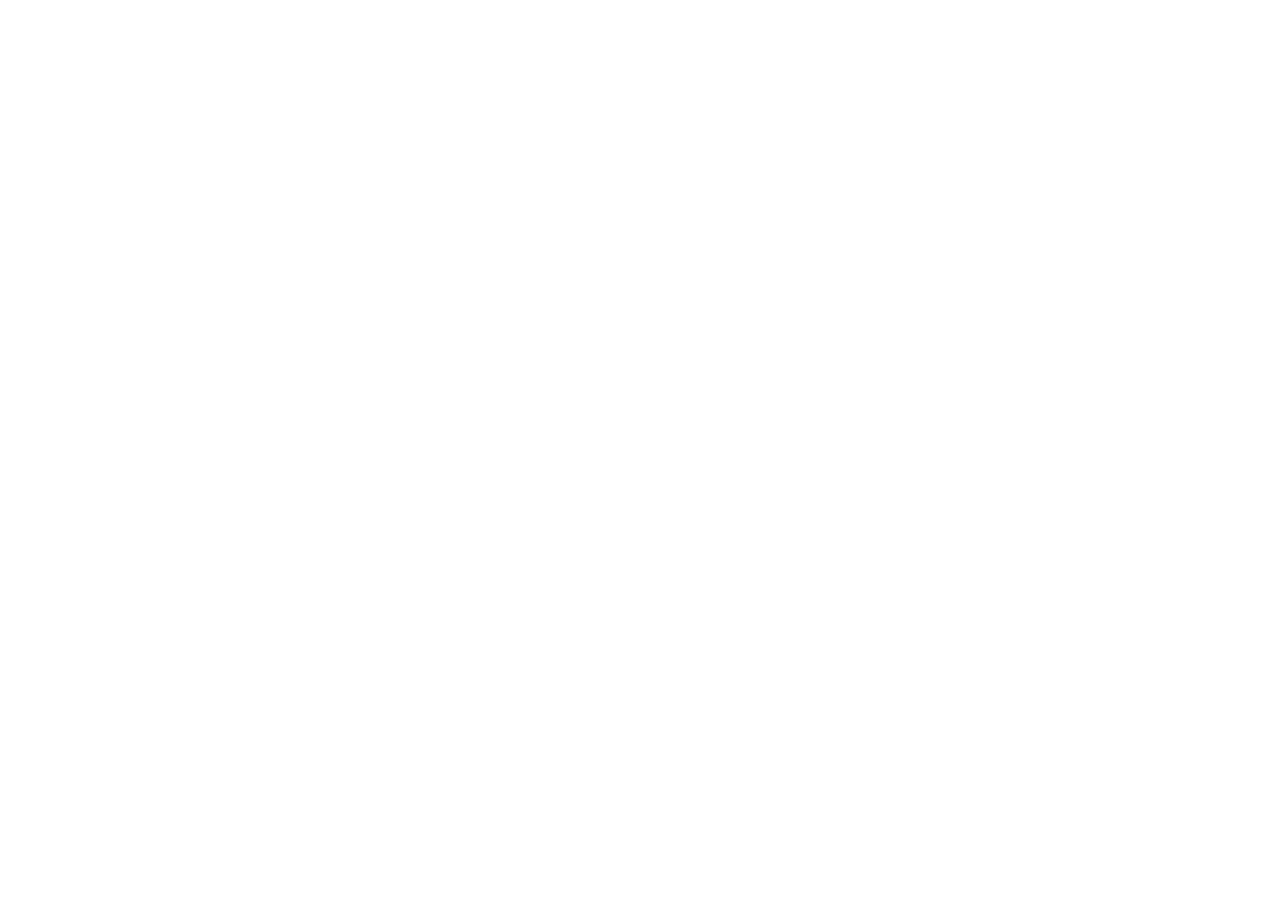
==== index.html @ 6d7f1789 "added favicon" ====
<html>
  <head>
  <link rel="stylesheet" href="style.css">
  <meta name="viewport" content="maximum-scale=1.0, user-scalable=no, shrink-to-fit=no">
  <link rel="icon" type="image/x-icon" href="/assets/favicon.ico">
  <title>Flappy Bird!</title>
  </head>
  
  <header>
	<div class="score-container">
		<div id="bestScore"></div>
		<div id="currentScore"></div>
		<div id="attempts"></div>
	</div>
  </header>

  <body>
	<canvas id="canvas">
    <script src="./flappy.js"></script>
  </canvas>
  </body>



  </html>
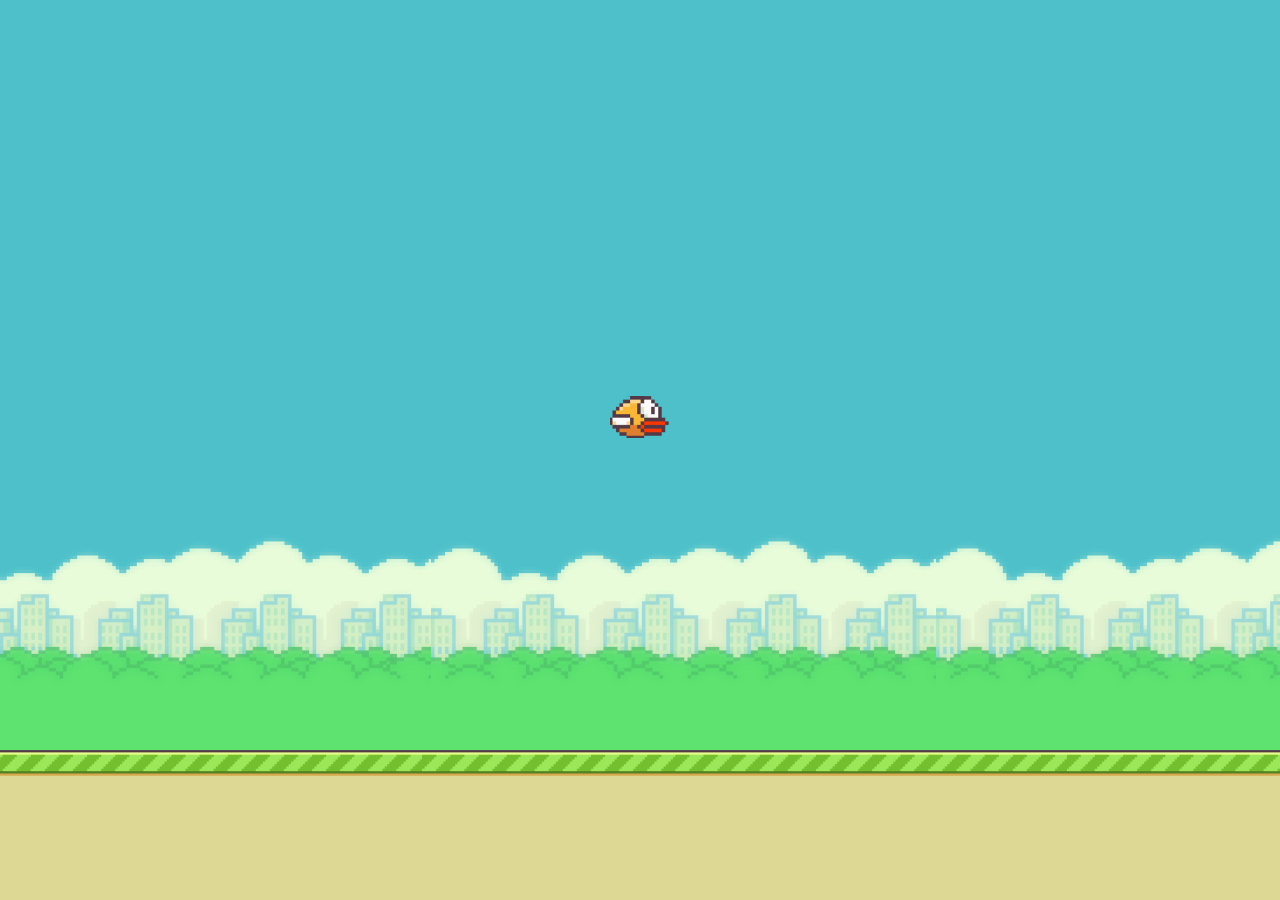
==== commit cd60950f: "rewrite!" ====
--- a/index.html
+++ b/index.html
@@ -1,25 +1,28 @@
-  <html>
-  <head>
+<!DOCTYPE html>
+   
+<html>
+<head>
   <link rel="stylesheet" href="style.css">
-  <meta name="viewport" content="maximum-scale=1.0, user-scalable=no, shrink-to-fit=no">
+  <meta name="viewport" content="maximum-scale=1.0, user-scalable=no" />
   <link rel="icon" type="image/x-icon" href="/assets/favicon.ico">
+
   <title>Flappy Bird!</title>
-  </head>
-  
-  <header>
-	<div class="score-container">
-		<div id="bestScore"></div>
-		<div id="currentScore"></div>
-		<div id="attempts"></div>
-	</div>
-  </header>
+</head>
 
-  <body>
-	<canvas id="canvas">
-    <script src="./flappy.js"></script>
+<!--<header>
+  <div class="score-container">
+  <div id="bestScore"></div>
+  <div id="currentScore"></div>
+  <div id="attempts"></div>
+</div>
+</header>-->
+
+<body>
+  <canvas id="canvas">
+    <script type="module" src="./main.js"></script>
   </canvas>
-  </body>
+</body>
 
 
 
-  </html>+</html>--- a/style.css
+++ b/style.css
@@ -0,0 +1,23 @@
+@import url('https://fonts.googleapis.com/css2?family=Press+Start+2P&display=swap');
+
+header {
+  margin: 0 auto;
+  height: 32px;
+  width: 100%;
+  background: #5EE270;
+}
+
+body {
+  margin: 0;
+  text-align: center;
+  font-family: 'Press Start 2P', cursive;
+  user-select: none;
+  /* background: #4c3b46; */
+  background: black;
+}
+
+.score-container {
+  display: flex;
+  justify-content: space-between;
+  padding: 8px 6px;
+ }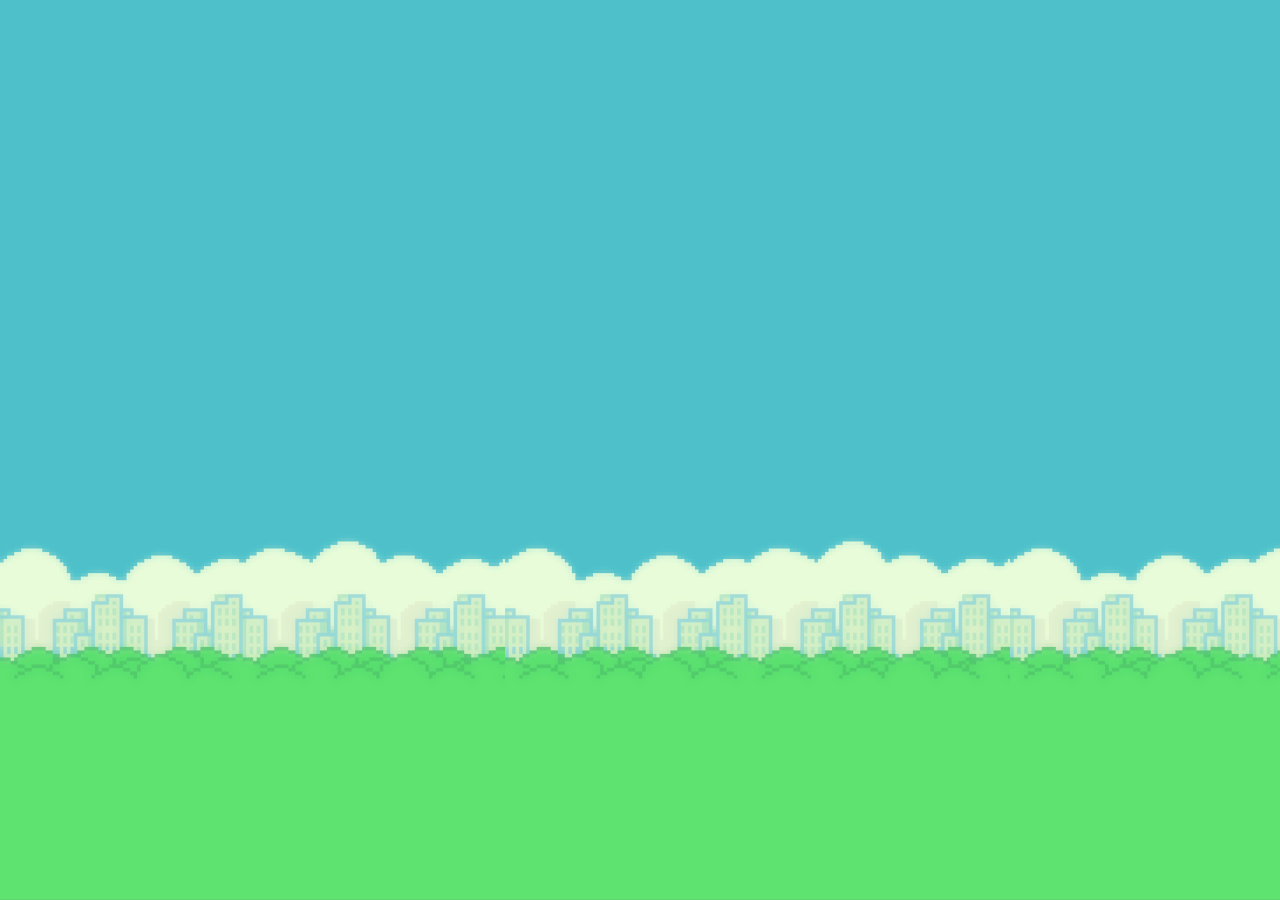
==== commit b7c0d206: "update" ====
--- a/index.html
+++ b/index.html
@@ -1,28 +1,19 @@
 <!DOCTYPE html>
    
 <html>
+
 <head>
-  <link rel="stylesheet" href="style.css">
+  <link rel="stylesheet" href="./src/style.css">
   <meta name="viewport" content="maximum-scale=1.0, user-scalable=no" />
   <link rel="icon" type="image/x-icon" href="/assets/favicon.ico">
 
   <title>Flappy Bird!</title>
 </head>
 
-<!--<header>
-  <div class="score-container">
-  <div id="bestScore"></div>
-  <div id="currentScore"></div>
-  <div id="attempts"></div>
-</div>
-</header>-->
-
 <body>
   <canvas id="canvas">
-    <script type="module" src="./main.js"></script>
+    <script src="./src/main.js" type="module"></script>
   </canvas>
 </body>
 
-
-
 </html>--- a/src/style.css
+++ b/src/style.css
@@ -0,0 +1,23 @@
+@import url('https://fonts.googleapis.com/css2?family=Press+Start+2P&display=swap');
+
+header {
+  margin: 0 auto;
+  height: 32px;
+  width: 100%;
+  background: #5EE270;
+}
+
+body {
+  margin: 0;
+  text-align: center;
+  font-family: 'Press Start 2P', cursive;
+  user-select: none;
+  /* background: #4c3b46; */
+  background: black;
+}
+
+.score-container {
+  display: flex;
+  justify-content: space-between;
+  padding: 8px 6px;
+ }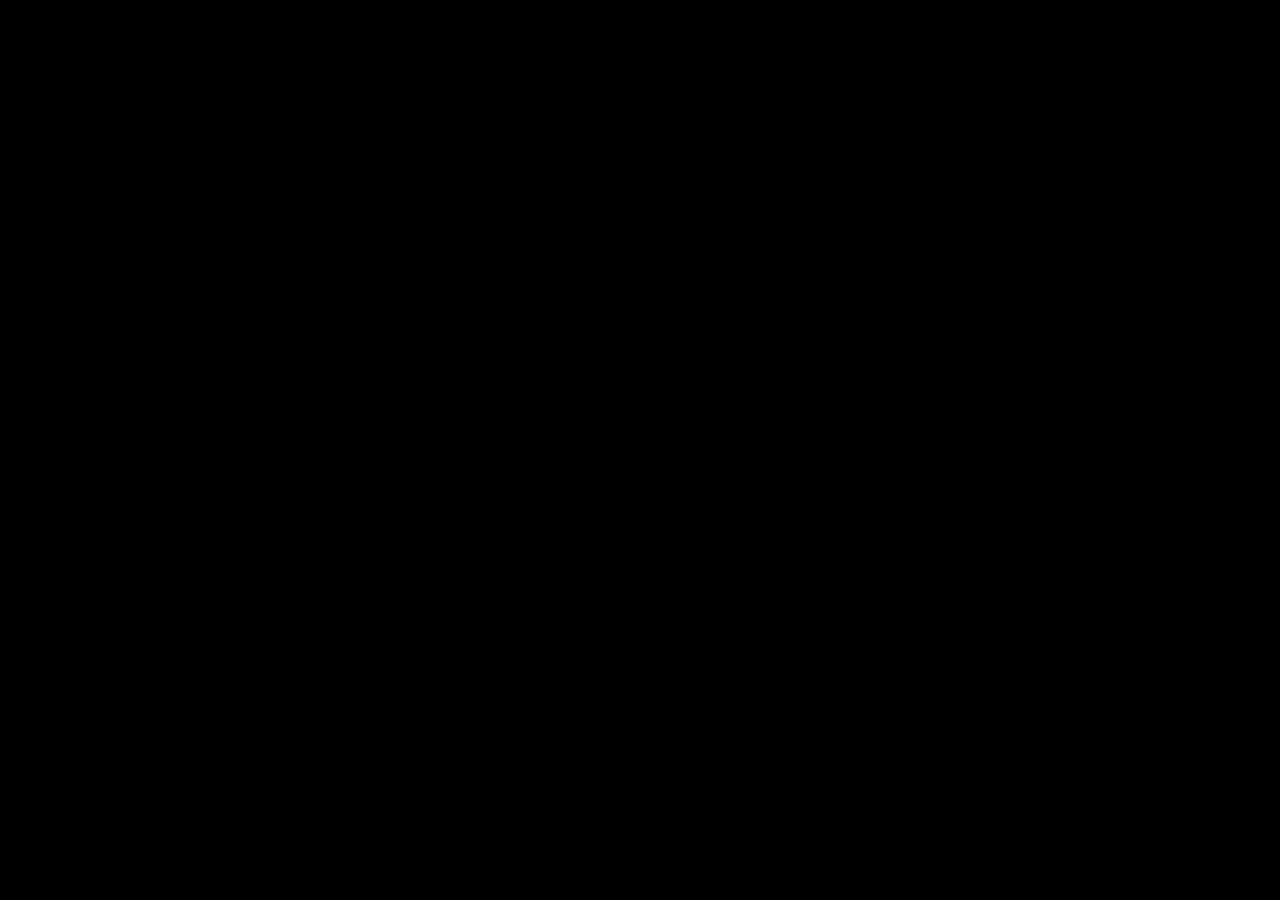
==== commit ad247e2c: "update" ====
--- a/index.html
+++ b/index.html
@@ -4,7 +4,7 @@
 
 <head>
   <link rel="stylesheet" href="./src/style.css">
-  <meta name="viewport" content="maximum-scale=1.0, user-scalable=no" />
+  <meta name="viewport" content="width=device-width, initial-scale=1">
   <link rel="icon" type="image/x-icon" href="/assets/favicon.ico">
 
   <title>Flappy Bird!</title>
@@ -16,4 +16,4 @@
   </canvas>
 </body>
 
-</html>+</html>
--- a/src/style.css
+++ b/src/style.css
@@ -1,23 +1,13 @@
 @import url('https://fonts.googleapis.com/css2?family=Press+Start+2P&display=swap');
 
-header {
+body {
   margin: 0 auto;
-  height: 32px;
-  width: 100%;
-  background: #5EE270;
+  font-family: 'Press Start 2P', cursive;
+  user-select: none;
+  background-color: black;
+  overflow: hidden;
 }
 
-body {
-  margin: 0;
-  text-align: center;
-  font-family: 'Press Start 2P', cursive;
-  user-select: none;
-  /* background: #4c3b46; */
-  background: black;
-}
-
-.score-container {
-  display: flex;
-  justify-content: space-between;
-  padding: 8px 6px;
- }+canvas {
+  margin: auto;
+}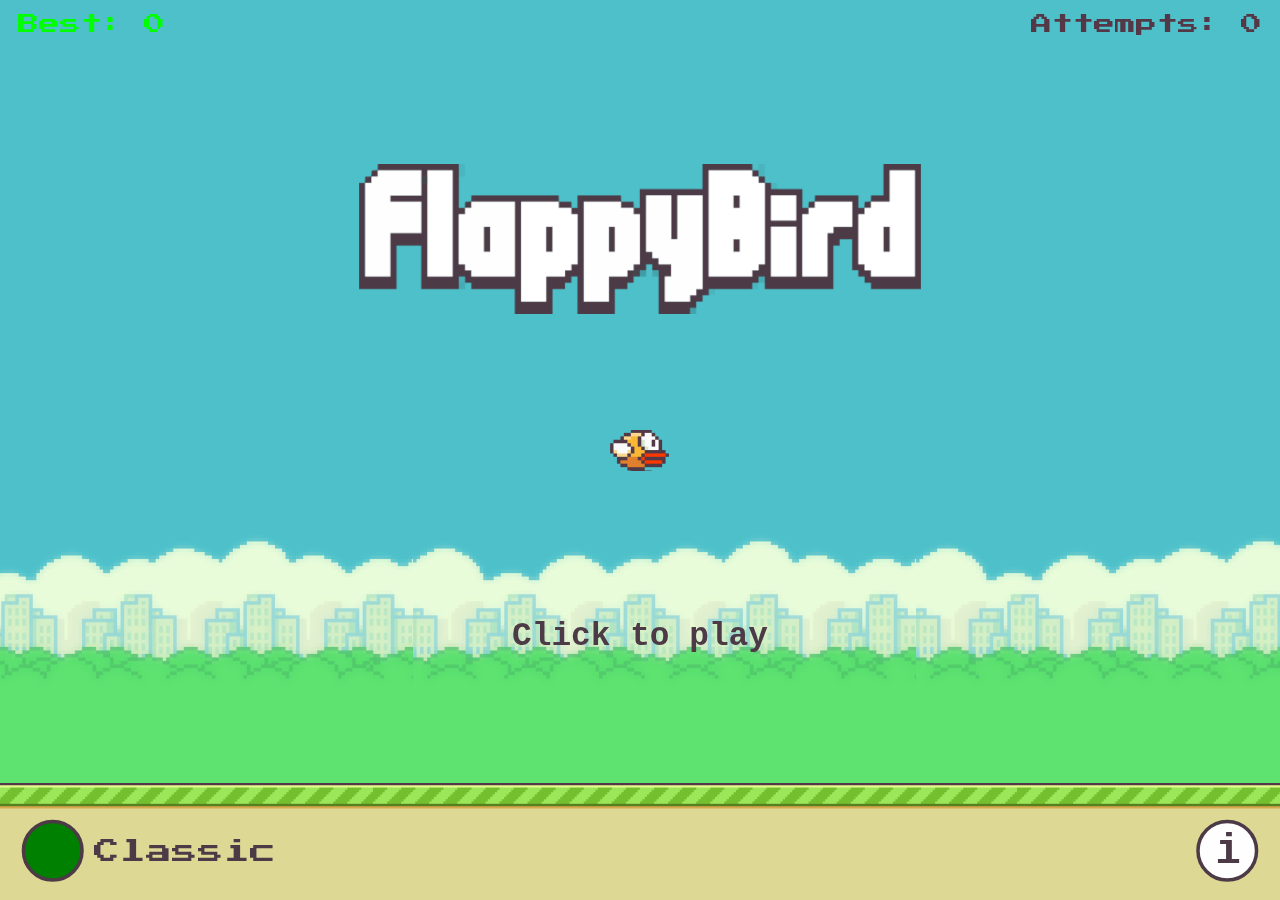
==== commit 59f651b5: "update" ====
--- a/index.html
+++ b/index.html
@@ -5,7 +5,7 @@
 <head>
   <link rel="stylesheet" href="./src/style.css">
   <meta name="viewport" content="width=device-width, initial-scale=1">
-  <link rel="icon" type="image/x-icon" href="/assets/favicon.ico">
+  <link rel="icon" type="image/x-icon" href="./res/favicon.ico">
 
   <title>Flappy Bird!</title>
 </head>
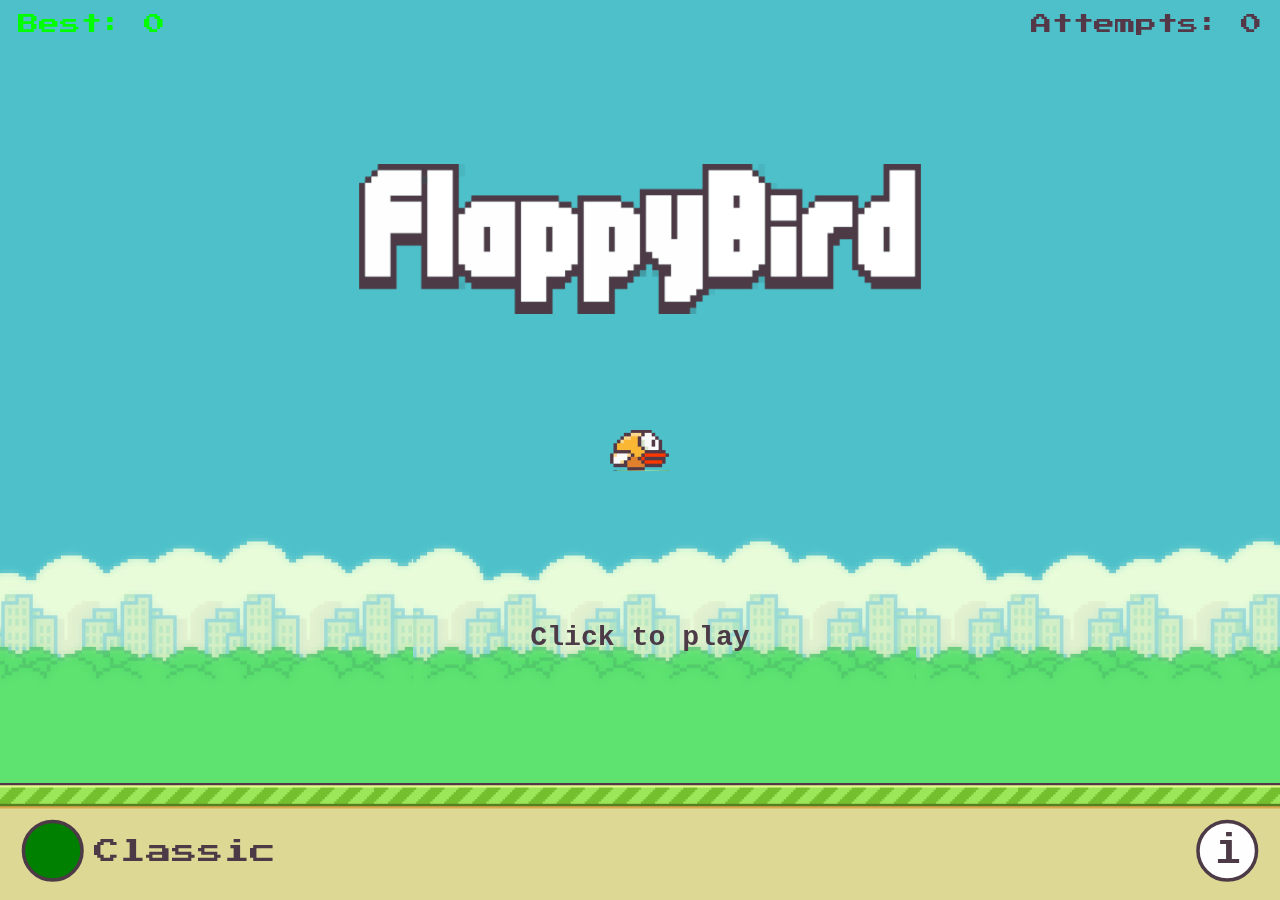
==== commit 905afe8b: "update" ====
--- a/index.html
+++ b/index.html
@@ -7,7 +7,7 @@
   <meta name="viewport" content="width=device-width, initial-scale=1">
   <link rel="icon" type="image/x-icon" href="./res/favicon.ico">
 
-  <title>Flappy Bird!</title>
+  <title>Flappy Bird</title>
 </head>
 
 <body>
